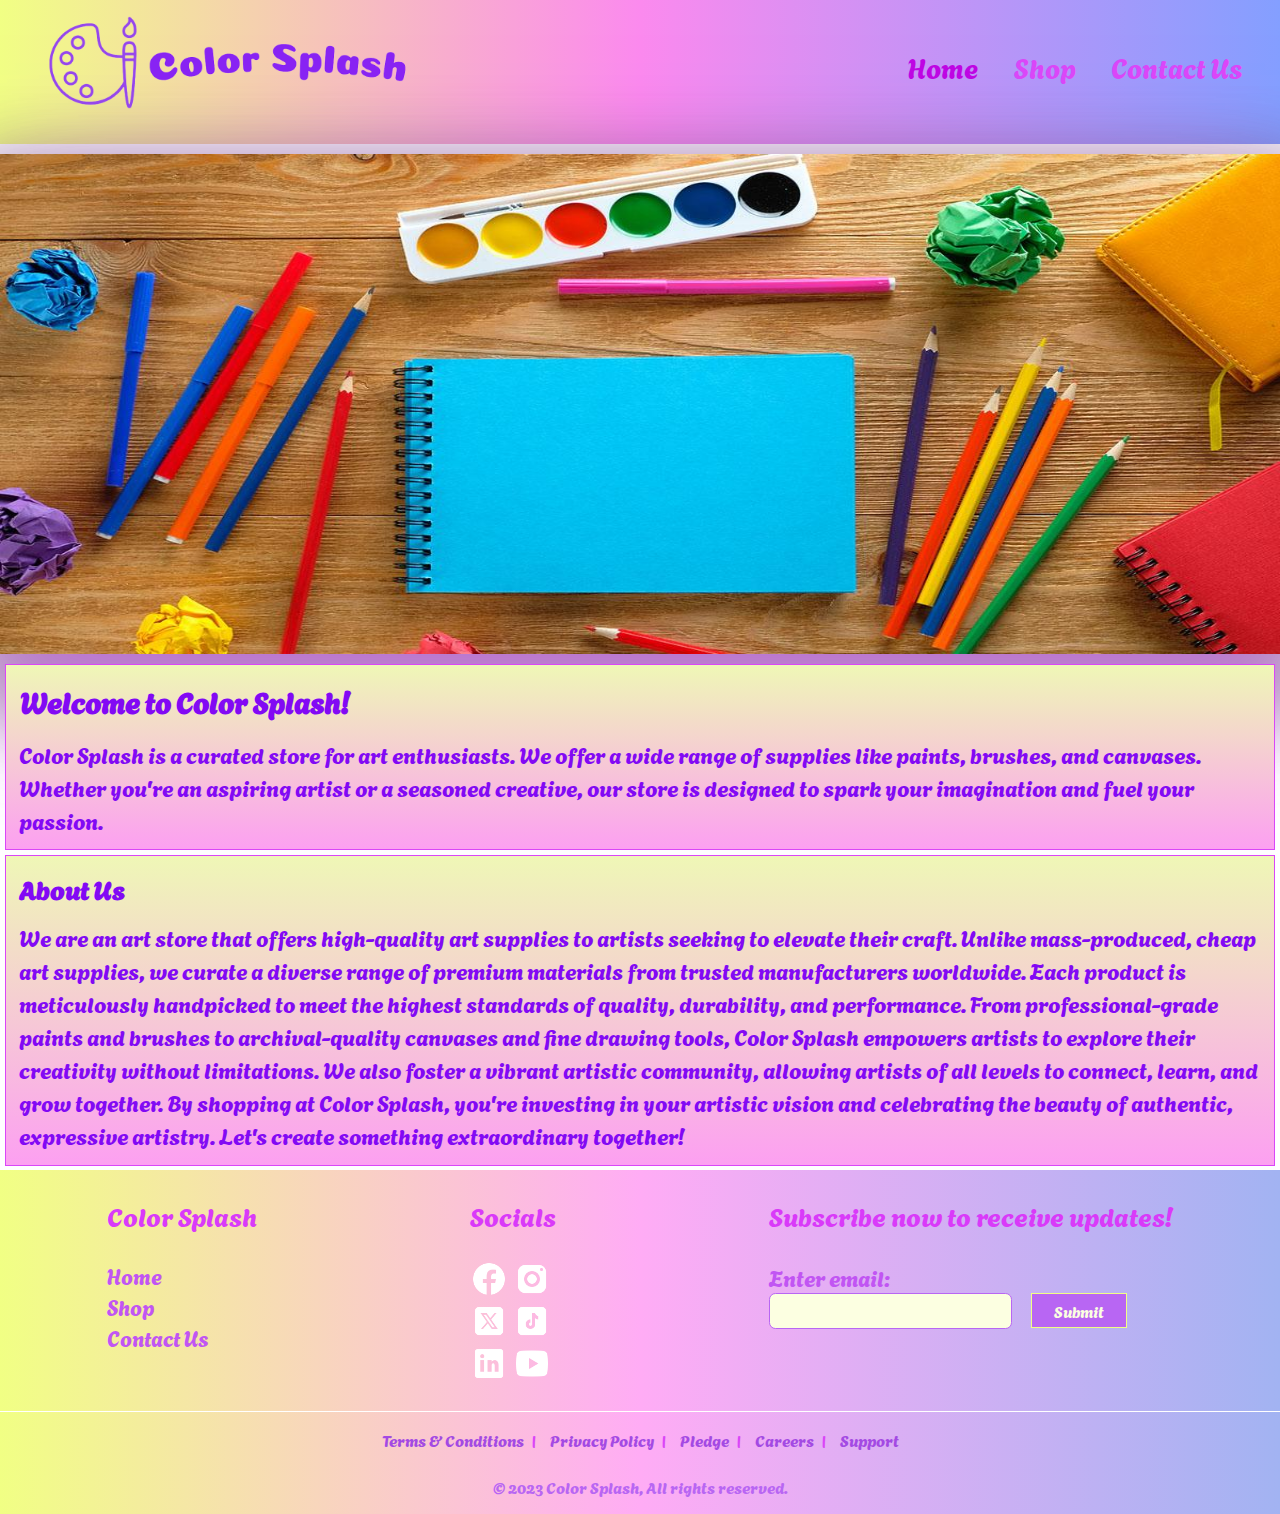
==== index.html @ 79d94568 "renamed home html file" ====
<!DOCTYPE html>
<html lang="en">

<head>
    <meta charset="UTF-8">
    <meta name="viewport" content="width=device-width, initial-scale=1.0">
    <link rel="stylesheet" href="shared.css">
    <link rel="preconnect" href="https://fonts.googleapis.com">
    <link rel="preconnect" href="https://fonts.gstatic.com" crossorigin>
    <link rel="stylesheet" href="index.css">
    <link href="https://fonts.googleapis.com/css2?family=Agbalumo&display=swap" rel="stylesheet">
    <title>Home</title>
</head>

<body>
    <header>
        <nav class="main-nav">
            <a href="index.html"><img class="logo" src="logos/logo.png"  alt="Color Splash logo and name"></a>
            <ul>
                <li><a class="active" href="index.html">Home</a></li>
                <li><a href="shop.html">Shop</a></li>
                <li><a href="contact.html">Contact Us</a></li>
            </ul>
        </nav>
        <nav class="mini-nav">
            <a href="index.html"><img class="logo" src="logos/minilogo.png"  alt="Color Splash logo"></a>
            <ul>
                <li><a href="index.html">Home</a></li>
                <li><a href="shop.html">Shop</a></li>
                <li><a class="active" href="contact.html">Contact Us</a></li>
            </ul>
        </nav>
    </header>



    <main>
        <div class="slider">
            <div id="image">
                <img src="slideimages/artdesk.jpeg" alt="desk with art supplies">
            </div>
        </div>
        <div class="welcome">
            <h1>Welcome to Color Splash!</h1>
            <p>
                Color Splash is a curated store for art enthusiasts. We offer a wide range of supplies like paints,
                brushes, and canvases. Whether you're an aspiring artist or a seasoned creative, our store is designed
                to spark your imagination and fuel your passion.
            </p>
        </div>
        <div class="about">
            <h2>About Us</h2>
            <p>
                We are an art store that offers high-quality art supplies to artists seeking to elevate their
                craft. Unlike mass-produced, cheap art supplies, we curate a diverse range of premium materials from
                trusted manufacturers worldwide. Each product is meticulously handpicked to meet the highest standards
                of quality, durability, and performance. From professional-grade paints and brushes to archival-quality
                canvases and fine drawing tools, Color Splash empowers artists to explore their creativity without
                limitations. We also foster a vibrant artistic community, allowing artists of all levels to connect,
                learn, and grow together. By shopping at Color Splash, you're investing in your artistic vision and
                celebrating the beauty of authentic, expressive artistry. Let's create something extraordinary together!
            </p>
        </div>
    </main>



    <footer>
        <div class="bottom-links">
            <div>
                <p class="bottom-header"> Color Splash</p>
                <ul class="footer-nav">
                    <li><a href="index.html">Home</a></li>
                    <li><a href="shop.html">Shop</a></li>
                    <li><a href="contact.html">Contact Us</a></li>
                </ul>
            </div>
            <div>
                <p class="bottom-header">Socials</p>
                <ul class="footer-icons">
                    <li><a href="https://www.facebook.com/"><img class="icons" src="logos/facebook.png" alt="facebook icon"></a></li>
                    <li><a href="https://www.instagram.com/"><img class="icons" src="logos/instagram.png" alt="instagram icon"></a></li>
                    <li><a href="https://twitter.com/"><img class="icons" src="logos/twitterx.png" alt="twitter icon"></a></li>
                    <li><a href="https://www.tiktok.com/"><img class="icons" src="logos/tiktok.png" alt="tiktok icon"></a></li>
                    <li><a href="https://www.linkedin.com/"><img class="icons" src="logos/linkedin.png" alt="linkedin icon"></a></li>
                    <li><a href="https://www.youtube.com/"><img class="icons" src="logos/youtube.png" alt="youtube icon"></a></li>
                </ul>
            </div>
            <div>
                <p class="bottom-header">Subscribe now to receive updates! </p>
                <form onsubmit="return validateForm()">
                    <label for="email">Enter email:</label>
                    <br>
                    <input id="email" type="text">
                    <input type="submit">
                </form>
            </div>
        </div>
        <hr>
        <div class="bottom-content">
            <ul>
                <li><a>Terms & Conditions</a></li>
                <li>| &nbsp;</li>
                <li><a>Privacy Policy</a></li>
                <li>| &nbsp;</li>
                <li><a>Pledge</a></li>
                <li>| &nbsp;</li>
                <li><a>Careers</a></li>
                <li>| &nbsp;</li>
                <li><a>Support</a></li>
            </ul>
            <p>&copy; 2023 Color Splash, All rights reserved.</p>
        </div>
    </footer>

    <script src="shared.js"></script>
    <script src="index.js"></script>
</body>

</html>
---- shared.css ----
body {
    padding: 0;
    margin: 0;
    height: 100%;
    font-family: Agbalumo;
}

/* header css */
header {
    width: 100%;
    background: linear-gradient(to right, #f1ff84, #fb8aee, #849fff);
    height: 8.3rem;
}

.logo {
    height: 5.8em;
    float: left;
    margin-left: 1em;
    padding: 1em 2em;
}

.logo:hover {
    opacity: 0.8;
}

nav ul {
    display: inline-flex;
    float: right;
    font-size: 1.7em;
}

nav ul,
nav li {
    margin: 0 auto;
    list-style: none;
    padding: 0;
    margin-right: 0.5em;
}

nav ul a {
    display: block;
    text-decoration: none;
    padding: 1.7em 0.4em;
    color: #da46f8;
}

nav a:hover {
    color: #c155f3;
}

/* main css */
main {
    height: 100%;
    width: 100%;
}

/* footer css */
footer {
    background: linear-gradient(to right, #f1ff84, #ffacf5, #a2b3f2);
    height: 100%;
}


footer ul {
    list-style: none;
    padding: 0;
}

.bottom-header {
    font-size: 1.6em;
    color: #d93af9;
}

.bottom-links {
    display: flex;
    justify-content: space-around;
    width: 100%;
}

.footer-nav a {
    text-decoration: none;
    font-size: 1.3em;
    color: #c155f3;
}

.footer-nav a:hover {
    color: #fb8aee;
}

.footer-icons {
    display: grid;
    grid-template-columns: repeat(2, 1fr);
}

.icons {
    height: 2.4rem;
}

.icons:hover {
    background: rgba(249, 251, 135, 0.5);
    border-radius: 4em;
}

footer label {
    color: #c155f3;
    font-size: 1.4em;
}

footer input[type=text] {
    border: 0.1em solid #b866f3;
    border-radius: 0.4em;
    height: 2em;
    font: inherit;
    background-color: #fcffe1;
    color: #b866f3;
    margin-right: 1em;
}

footer input[type=submit] {
    height: 2.2em;
    width: 6em;
    border: 0.1em solid #f1ff84;
    background-color: #b866f3;
    font: inherit;
    color: #fbffe1;
}

hr {
    border: 0;
    height: 0.1rem;
    background-color: white;
}

.bottom-content {
    display: flex;
    flex-direction: column;
    align-items: center;
}

.bottom-content ul {
    display: flex;
    align-items: center;
    margin: 0;
}

.bottom-content li {
    color: #da46f8;
}

.bottom-content li a {
    display: block;
    color: #a34ae3;
    padding: 0.5em;
}

.bottom-content p {
    color: #b866f3;
    padding: 0.5em;
    margin: 0.5em;
}

@media screen and (max-width: 420px) {
    .main-nav {
        display: none;
    }

    header {
        height: 6em;
    }

    .mini-nav .logo {
        height: 3.6em;
        margin-left: 0;
    }

    .logo {
        padding: 1em;
    }

    .mini-nav ul {
        font-size: 1em;
    }

    footer div div {
        margin-left: 1em;
    }

    .bottom-header {
        font-size: 1.1em;
        color: #d93af9;
    }

    .footer-nav a {
        text-decoration: none;
        font-size: 1em;
        color: #c155f3;
    }

    .icons {
        height: 2rem;
    }

    .subscribe {
        margin-left: 1em;
    }

    footer label {
        color: #c155f3;
        font-size: 1em;
    }

    footer input[type=text] {
        border: 0.1em solid #b866f3;
        border-radius: 0.4em;
        height: 2em;
        font: inherit;
        background-color: #fcffe1;
        color: #b866f3;
        width: 6em;
    }

    footer input[type=submit] {
        height: 2.2em;
        width: 4em;
        border: 0.1em solid #f1ff84;
        background-color: #b866f3;
        font: inherit;
        color: #fbffe1;
    }

    .bottom-content li a {
        display: block;
        color: #a34ae3;
        padding: 0.5em;
        font-size: 0.6em;
    }

    .bottom-content p {
        color: #b866f3;
        padding: 0.5em;
        margin: 0.5em;
        font-size: 0.8em;
    }
}

@media screen and (min-width:421px) and (max-width: 539px) {
    .main-nav {
        display: none;
    }

    header {
        height: 7em;
    }

    .mini-nav .logo {
        height: 4.8em;
        margin-left: 0;
    }

    .mini-nav ul {
        font-size: 1.2em;
    }

    footer div div {
        margin-left: 1em;
    }

    .bottom-header {
        font-size: 1.1em;
        color: #d93af9;
    }

    .footer-nav a {
        text-decoration: none;
        font-size: 1em;
        color: #c155f3;
    }

    .icons {
        height: 2rem;
    }

    .subscribe {
        margin-left: 1em;
    }

    footer label {
        color: #c155f3;
        font-size: 1em;
    }

    footer input[type=text] {
        border: 0.1em solid #b866f3;
        border-radius: 0.4em;
        height: 2em;
        font: inherit;
        background-color: #fcffe1;
        color: #b866f3;
        width: 6em;
    }

    footer input[type=submit] {
        height: 2.2em;
        width: 4em;
        border: 0.1em solid #f1ff84;
        background-color: #b866f3;
        font: inherit;
        color: #fbffe1;
    }

    .bottom-content li a {
        display: block;
        color: #a34ae3;
        padding: 0.5em;
        font-size: 0.6em;
    }

    .bottom-content p {
        color: #b866f3;
        padding: 0.5em;
        margin: 0.5em;
        font-size: 0.8em;
    }
}

@media screen and (min-width:540px) and (max-width: 827px) {
    .main-nav {
        display: none;
    }

    header {
        height: 7em;
    }

    .mini-nav .logo {
        height: 4.8em;
        margin-left: 0;
    }

    .mini-nav ul {
        font-size: 1.4em;
    }

    footer div div {
        margin-left: 1em;
    }

    .bottom-header {
        font-size: 1.1em;
        color: #d93af9;
    }

    .footer-nav a {
        text-decoration: none;
        font-size: 1em;
        color: #c155f3;
    }

    .icons {
        height: 2rem;
    }

    .subscribe {
        margin-left: 1em;
    }

    footer label {
        color: #c155f3;
        font-size: 1em;
    }

    footer input[type=text] {
        border: 0.1em solid #b866f3;
        border-radius: 0.4em;
        height: 2em;
        font: inherit;
        background-color: #fcffe1;
        color: #b866f3;
        width: 6em;
    }

    footer input[type=submit] {
        height: 2.2em;
        width: 4em;
        border: 0.1em solid #f1ff84;
        background-color: #b866f3;
        font: inherit;
        color: #fbffe1;
    }

    .bottom-content li a {
        display: block;
        color: #a34ae3;
        padding: 0.5em;
        font-size: 1em;
    }

    .bottom-content p {
        color: #b866f3;
        padding: 0.5em;
        margin: 0.5em;
        font-size: 1em;
    }
}

@media screen and (min-width: 828px) {
    .mini-nav {
        display: none;
    }

    header {
        height: 9em;
    }

    .mini-nav .logo {
        height: 4.8em;
        margin-left: 0;
    }

    .mini-nav ul {
        font-size: 1.2em;
    }
}
---- index.css ----
.active {
    color: #be05e3;
}

.slider {
    width: 100%;
    height:500px;
    box-shadow: rgba(207, 124, 231, 0.742) 0px 50px 100px 20px, rgba(0, 0, 0, 0.3) 0px 30px 60px 30px, rgba(207, 124, 231, 0.742) 0px 50px 100px -20px, rgba(0, 0, 0, 0.3) 0px 30px 60px -30px;
    margin: 10px auto;
}

#image {
    width: 100%;
    height: 100%;
    object-fit: contain;
}

main img {
    height: 100%;
    width: 100%;
}

.welcome , .about{
    margin: 0.3em;
    border: 0.1em solid #da46f8;
    background: linear-gradient(to bottom, #eff7b6, #fca0f1);}

main h1, main h2, main p {
    color: #8209f4;
}

main h1 {
    font-size: 2em;
    margin: 0.5em;
}
main h2 {
    font-size: 1.6em;
    margin: 0.5em;
}
main p {
    font-size: 1.4em;
    margin: 0.6em;
}

@media screen and (max-width: 420px) {
    main h1 {
        font-size: 1.3em;
    }
   main h2 {
    font-size: 1.2em;
   }
   main p {
    font-size: 1em;
   }
}
@media screen and (min-width:421px) and (max-width: 539px) {
    main h1 {
        font-size: 1.3em;
    }
   main h2 {
    font-size: 1.2em;
   }
   main p {
    font-size: 1em;
   }
}
@media screen and (min-width:540px) and (max-width: 827px) {
    main h1 {
        font-size: 1.5em;
    }
   main h2 {
    font-size: 1.3em;
   }
   main p {
    font-size: 1.2em;
   }
}
@media screen and (min-width: 828px) {
    main h1 {
        font-size: 1.8em;
    }
   main h2 {
    font-size: 1.6em;
   }
   main p {
    font-size: 1.4em;
   }
}
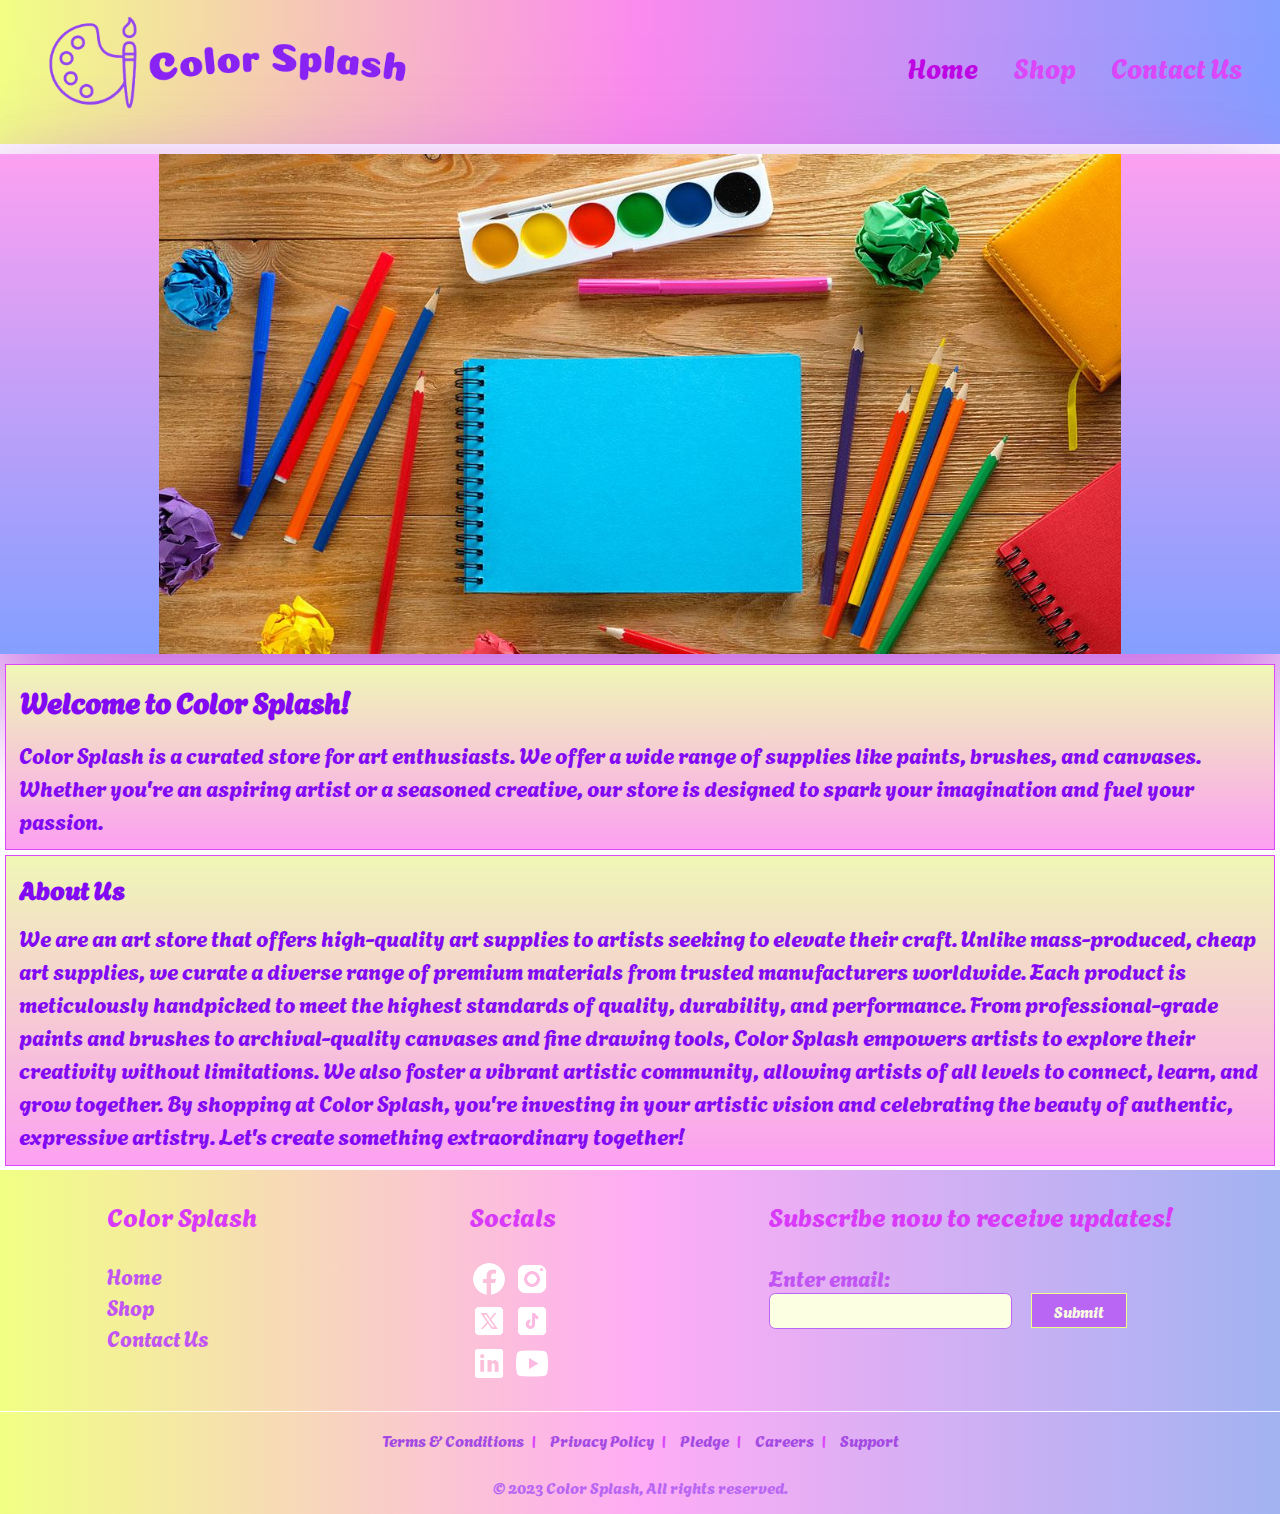
==== commit 7bdeb633: "added comments" ====
--- a/index.html
+++ b/index.html
@@ -14,8 +14,9 @@
 
 <body>
     <header>
+        <!-- separate header nav bars for responsiveness -->
         <nav class="main-nav">
-            <a href="index.html"><img class="logo" src="logos/logo.png"  alt="Color Splash logo and name"></a>
+            <a href="index.html"><img class="logo" src="logos/logo.png" alt="Color Splash logo and name"></a>
             <ul>
                 <li><a class="active" href="index.html">Home</a></li>
                 <li><a href="shop.html">Shop</a></li>
@@ -23,7 +24,7 @@
             </ul>
         </nav>
         <nav class="mini-nav">
-            <a href="index.html"><img class="logo" src="logos/minilogo.png"  alt="Color Splash logo"></a>
+            <a href="index.html"><img class="logo" src="logos/minilogo.png" alt="Color Splash logo"></a>
             <ul>
                 <li><a href="index.html">Home</a></li>
                 <li><a href="shop.html">Shop</a></li>
@@ -35,11 +36,14 @@
 
 
     <main>
+        <!-- slider of images -->
         <div class="slider">
             <div id="image">
                 <img src="slideimages/artdesk.jpeg" alt="desk with art supplies">
             </div>
         </div>
+
+        <!-- section containing info about the store -->
         <div class="welcome">
             <h1>Welcome to Color Splash!</h1>
             <p>
@@ -66,6 +70,7 @@
 
 
     <footer>
+        <!-- links to store pages -->
         <div class="bottom-links">
             <div>
                 <p class="bottom-header"> Color Splash</p>
@@ -77,16 +82,24 @@
             </div>
             <div>
                 <p class="bottom-header">Socials</p>
+                <!-- social media links -->
                 <ul class="footer-icons">
-                    <li><a href="https://www.facebook.com/"><img class="icons" src="logos/facebook.png" alt="facebook icon"></a></li>
-                    <li><a href="https://www.instagram.com/"><img class="icons" src="logos/instagram.png" alt="instagram icon"></a></li>
-                    <li><a href="https://twitter.com/"><img class="icons" src="logos/twitterx.png" alt="twitter icon"></a></li>
-                    <li><a href="https://www.tiktok.com/"><img class="icons" src="logos/tiktok.png" alt="tiktok icon"></a></li>
-                    <li><a href="https://www.linkedin.com/"><img class="icons" src="logos/linkedin.png" alt="linkedin icon"></a></li>
-                    <li><a href="https://www.youtube.com/"><img class="icons" src="logos/youtube.png" alt="youtube icon"></a></li>
+                    <li><a href="https://www.facebook.com/"><img class="icons" src="logos/facebook.png"
+                                alt="facebook icon"></a></li>
+                    <li><a href="https://www.instagram.com/"><img class="icons" src="logos/instagram.png"
+                                alt="instagram icon"></a></li>
+                    <li><a href="https://twitter.com/"><img class="icons" src="logos/twitterx.png"
+                                alt="twitter icon"></a></li>
+                    <li><a href="https://www.tiktok.com/"><img class="icons" src="logos/tiktok.png"
+                                alt="tiktok icon"></a></li>
+                    <li><a href="https://www.linkedin.com/"><img class="icons" src="logos/linkedin.png"
+                                alt="linkedin icon"></a></li>
+                    <li><a href="https://www.youtube.com/"><img class="icons" src="logos/youtube.png"
+                                alt="youtube icon"></a></li>
                 </ul>
             </div>
             <div>
+                <!-- email subscription with js validation -->
                 <p class="bottom-header">Subscribe now to receive updates! </p>
                 <form onsubmit="return validateForm()">
                     <label for="email">Enter email:</label>
@@ -99,6 +112,7 @@
         <hr>
         <div class="bottom-content">
             <ul>
+                <!-- smaller legal stuff -->
                 <li><a>Terms & Conditions</a></li>
                 <li>| &nbsp;</li>
                 <li><a>Privacy Policy</a></li>
--- a/shared.css
+++ b/shared.css
@@ -1,3 +1,4 @@
+/* imported font Agbalumo */
 body {
     padding: 0;
     margin: 0;
@@ -12,6 +13,7 @@
     height: 8.3rem;
 }
 
+/* hover effects for nav bar */
 .logo {
     height: 5.8em;
     float: left;
@@ -159,6 +161,7 @@
     margin: 0.5em;
 }
 
+/* media queries including hiding and showing nav bars */
 @media screen and (max-width: 420px) {
     .main-nav {
         display: none;
--- a/index.css
+++ b/index.css
@@ -2,28 +2,30 @@
     color: #be05e3;
 }
 
+/* slider css with box shadow */
 .slider {
-    width: 100%;
+    width: 100vw;
     height:500px;
-    box-shadow: rgba(207, 124, 231, 0.742) 0px 50px 100px 20px, rgba(0, 0, 0, 0.3) 0px 30px 60px 30px, rgba(207, 124, 231, 0.742) 0px 50px 100px -20px, rgba(0, 0, 0, 0.3) 0px 30px 60px -30px;
+    box-shadow: rgba(207, 124, 231, 0.742) 0px 50px 100px 20px, rgba(180, 34, 221, 0.742) 0px 50px 100px -20px;
     margin: 10px auto;
 }
 
+/* images and added a background gradient */
 #image {
     width: 100%;
     height: 100%;
-    object-fit: contain;
+    object-fit: fill;
+    display: flex;
+    justify-content: center;
+    background: linear-gradient(to bottom, #fca0f1, #849fff);
 }
 
-main img {
-    height: 100%;
-    width: 100%;
-}
-
+/* styles the store info paragraphs */
 .welcome , .about{
     margin: 0.3em;
     border: 0.1em solid #da46f8;
-    background: linear-gradient(to bottom, #eff7b6, #fca0f1);}
+    background: linear-gradient(to bottom, #eff7b6, #fca0f1);
+}
 
 main h1, main h2, main p {
     color: #8209f4;
@@ -42,6 +44,7 @@
     margin: 0.6em;
 }
 
+/* media queries */
 @media screen and (max-width: 420px) {
     main h1 {
         font-size: 1.3em;
